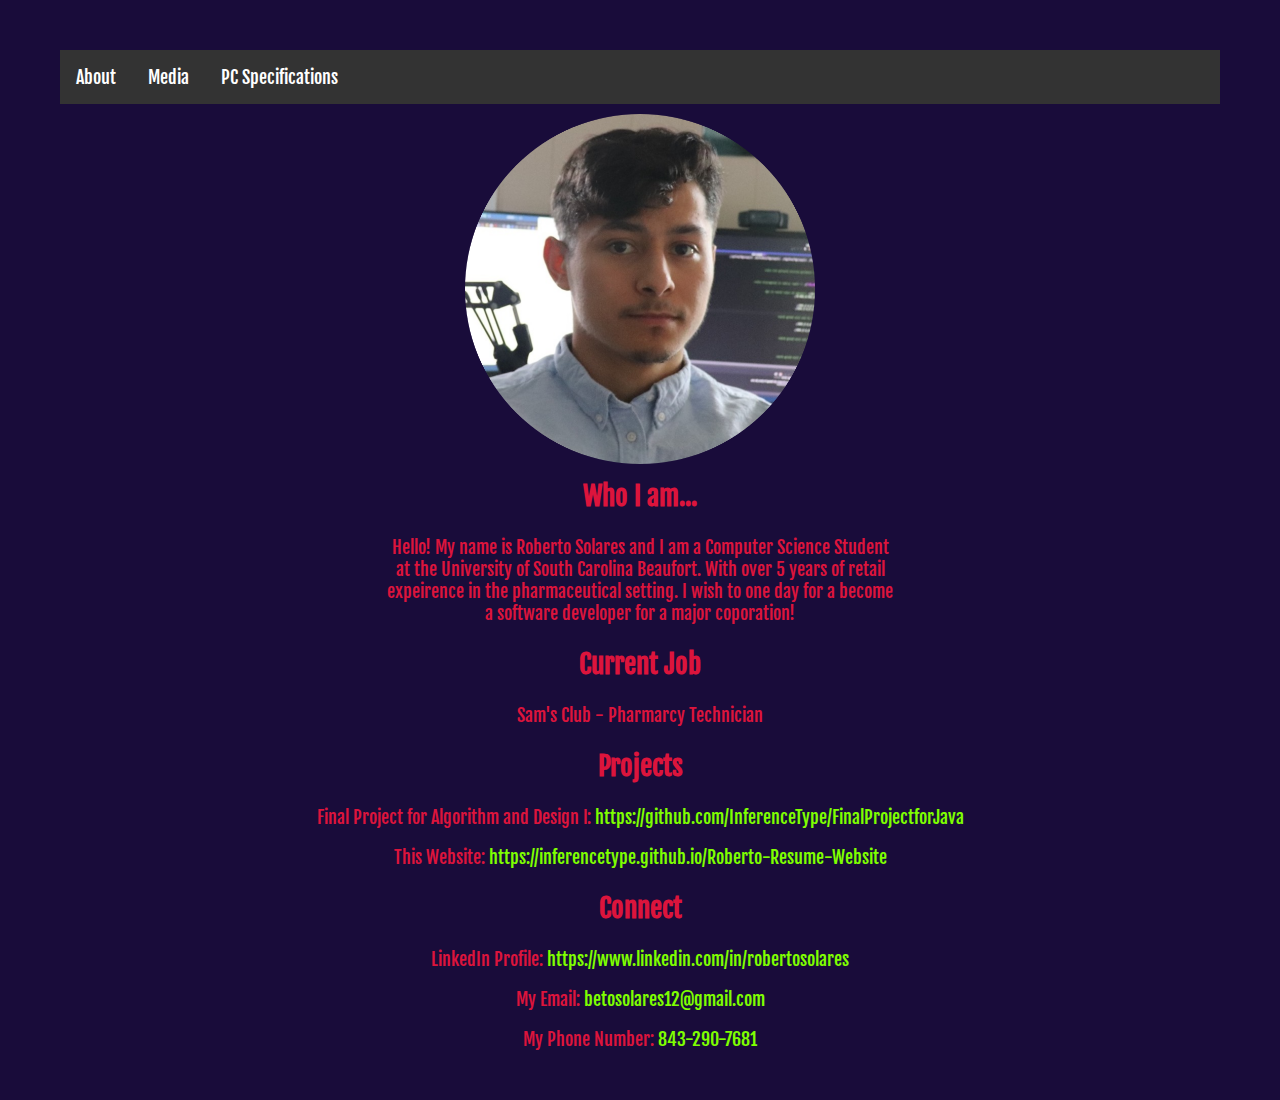
==== index.html @ 4cdb7011 "Add files via upload" ====
<!DOCTYPE html>
<html lang="en-US"> <!-- set the language to english US; for some reason its nice to have --> 
    <title>Roberto Solares Resume</title> <!-- not sure what this does yet -->
    <link rel="stylesheet" href="style.css">
        <ul class="navegationmenu">
            <li class="menuid"><a href="index.html">About</a></li>
            <li class="menuid"><a href="page1.html">Media</a></li>
            <li class="menuid"><a href="page2.html">PC Specifications</a></li>
        </ul> 
    
        <img src="images/circle-cropped.png" width="350" height="350" alt="Roberto Solares Profile Picture" >
        <h2>Who I am...</h2>
            <p>Hello! My name is Roberto Solares and I am a Computer Science Student<br> 
                at the University of South Carolina Beaufort. With over 5 years of retail<br>
                expeirence in the pharmaceutical setting. I wish to one day for a become<br>
                a software developer for a major coporation! 
            </p>
        <h2>Current Job</h2>
            <p>Sam's Club - Pharmarcy Technician</p> 
        <h2>Projects</h2>
            <p>Final Project for Algorithm and Design I: <a style="color:chartreuse;" title="Video Game Project"href="https://github.com/InferenceType/FinalProjectforJava"target="_blank">https://github.com/InferenceType/FinalProjectforJava</a>
                
            <p>This Website: <a style="color:chartreuse;" title="Portfolio Website" href="https://inferencetype.github.io/Roberto-Resume-Website"target="_blank">https://inferencetype.github.io/Roberto-Resume-Website</a>
                
        <h2>Connect</h2> 
            <p>LinkedIn Profile: <a style="color:chartreuse;" title="Roberto Solares Linkedin Profile"href="https://www.linkedin.com/in/robertosolares/"target="_blank">https://www.linkedin.com/in/robertosolares</a><br></p>
            <p>My Email: <a title="My Email" style="color:chartreuse;" href="mailto:betosolares12@gmail.com">betosolares12@gmail.com</a></p>
            <p>My Phone Number: <a title="My Phone Number" style="color:chartreuse;" href="tel:8432907681">843-290-7681</a></p>
    
    </body>
</html>
---- style.css ----
@import url(https://fonts.googleapis.com/css?family=Fjalla+One);

html {
    charset: "UTF-8";
}

body {
    background-image: url("images/27097.jpg");
    font-family: 'Fjalla One', sans-serif;
    font-size: 18px;
    margin: 50px;
}

img {
    margin: 10px; 
    display: block;
    margin-left: auto;
    margin-right: auto;
}

h2 {
    text-align: center;
    padding: 5px;
    margin: 2px;
    color:crimson;
}

p {
    color: crimson;
    text-align: center;
}

ul {
    text-align: right;
}

a:link {
  color: green;
  background-color: transparent;
  text-decoration: none;
}
a:visited {
  color: pink;
  background-color: transparent;
  text-decoration: none;
}
a:hover {
  color: red;
  background-color: transparent;
  text-decoration: underline;
}
a:active {
  color: yellow;
  background-color: transparent;
  text-decoration: underline;
}

ul.navegationmenu {
  list-style-type: none;
  margin: 0;
  padding: 0;
  overflow: hidden;
  background-color: #333333;
  margin: 10px;     
}

li.menuid {
  float: left;
}


ul.navegationmenu a {
  display: block;
  color: white;
  text-align: center;
  padding: 16px;
  text-decoration: none;
}

ul.navegationmenu a:hover {
  background-color: #111111;
}
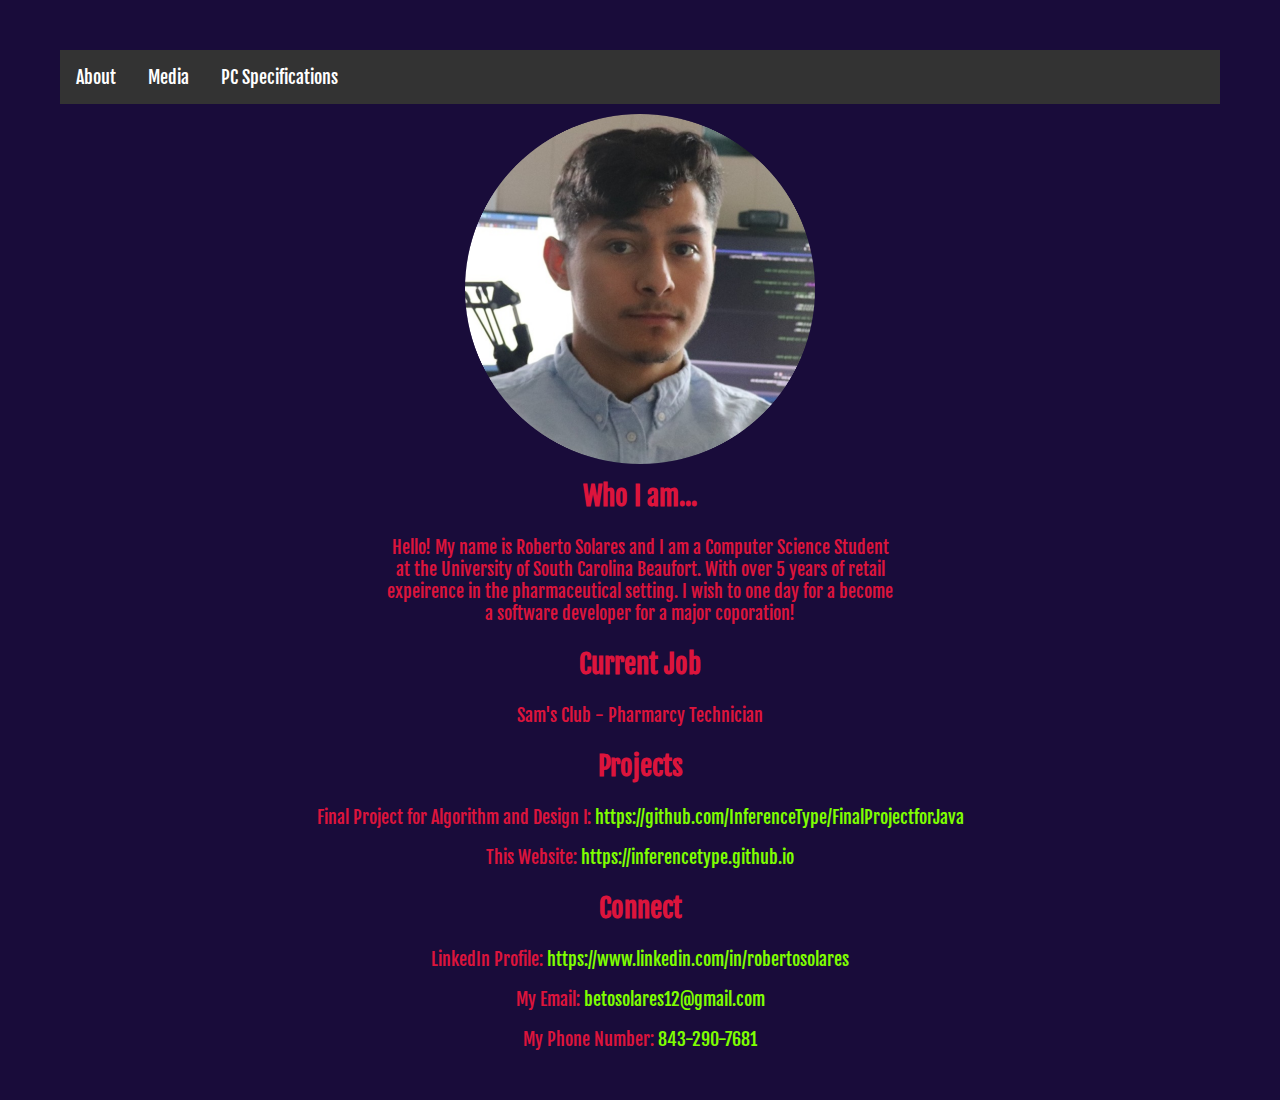
==== commit 52bd9b2d: "Update index.html" ====
--- a/index.html
+++ b/index.html
@@ -1,6 +1,6 @@
 <!DOCTYPE html>
 <html lang="en-US"> <!-- set the language to english US; for some reason its nice to have --> 
-    <title>Roberto Solares Resume</title> <!-- not sure what this does yet -->
+    <title>Roberto Solares Website</title> <!-- not sure what this does yet -->
     <link rel="stylesheet" href="style.css">
         <ul class="navegationmenu">
             <li class="menuid"><a href="index.html">About</a></li>
@@ -20,7 +20,7 @@
         <h2>Projects</h2>
             <p>Final Project for Algorithm and Design I: <a style="color:chartreuse;" title="Video Game Project"href="https://github.com/InferenceType/FinalProjectforJava"target="_blank">https://github.com/InferenceType/FinalProjectforJava</a>
                 
-            <p>This Website: <a style="color:chartreuse;" title="Portfolio Website" href="https://inferencetype.github.io/Roberto-Resume-Website"target="_blank">https://inferencetype.github.io/Roberto-Resume-Website</a>
+            <p>This Website: <a style="color:chartreuse;" title="Portfolio Website" href="https://inferencetype.github.io"target="_blank">https://inferencetype.github.io</a>
                 
         <h2>Connect</h2> 
             <p>LinkedIn Profile: <a style="color:chartreuse;" title="Roberto Solares Linkedin Profile"href="https://www.linkedin.com/in/robertosolares/"target="_blank">https://www.linkedin.com/in/robertosolares</a><br></p>
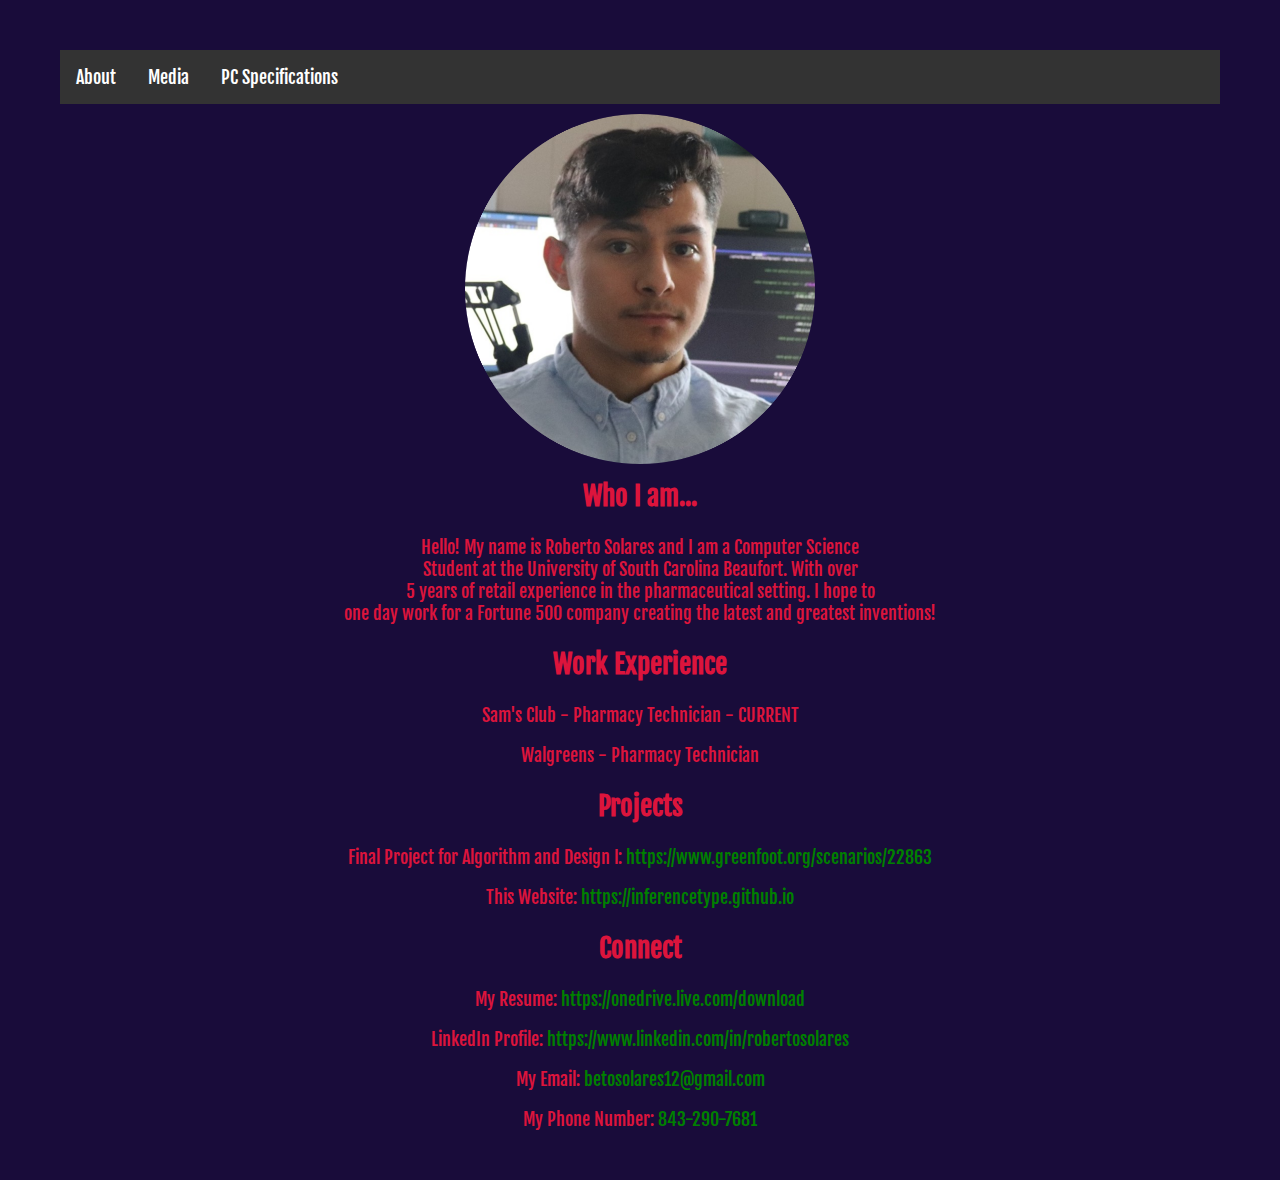
==== commit bea5b7f3: "Update index.html" ====
--- a/index.html
+++ b/index.html
@@ -2,6 +2,7 @@
 <html lang="en-US"> <!-- set the language to english US; for some reason its nice to have --> 
     <title>Roberto Solares Website</title> <!-- not sure what this does yet -->
     <link rel="stylesheet" href="style.css">
+    
         <ul class="navegationmenu">
             <li class="menuid"><a href="index.html">About</a></li>
             <li class="menuid"><a href="page1.html">Media</a></li>
@@ -9,27 +10,30 @@
         </ul> 
     
         <img src="images/circle-cropped.png" width="350" height="350" alt="Roberto Solares Profile Picture" >
+    
         <h2>Who I am...</h2>
-            <p>Hello! My name is Roberto Solares and I am a Computer Science Student<br> 
-                at the University of South Carolina Beaufort. With over 5 years of retail<br>
-                expeirence in the pharmaceutical setting. I wish to one day for a become<br>
-                a software developer for a major coporation! 
+            <p>Hello! My name is Roberto Solares and I am a Computer Science<br>
+                Student at the University of South Carolina Beaufort. With over<br>
+                5 years of retail experience in the pharmaceutical setting. I hope to<br> 
+                one day work for a Fortune 500 company creating the latest and greatest inventions!<br> 
+                
             </p>
-        <h2>Current Job</h2>
-            <p>Sam's Club - Pharmarcy Technician</p> 
+    
+        <h2>Work Experience</h2>
+            <p>Sam's Club - Pharmacy Technician - CURRENT</p> 
+            <p>Walgreens - Pharmacy Technician</p>
+    
         <h2>Projects</h2>
-            <p>Final Project for Algorithm and Design I: <a style="color:chartreuse;" title="Video Game Project"href="https://github.com/InferenceType/FinalProjectforJava"target="_blank">https://github.com/InferenceType/FinalProjectforJava</a>
+            <p>Final Project for Algorithm and Design I: <a title="Video Game Project"href="https://www.greenfoot.org/scenarios/22863"target="_blank">https://www.greenfoot.org/scenarios/22863</a>
+            <p>This Website: <a title="Portfolio Website" href="https://inferencetype.github.io"target="_blank">https://inferencetype.github.io</a>
                 
-            <p>This Website: <a style="color:chartreuse;" title="Portfolio Website" href="https://inferencetype.github.io"target="_blank">https://inferencetype.github.io</a>
-                
-        <h2>Connect</h2> 
-            <p>LinkedIn Profile: <a style="color:chartreuse;" title="Roberto Solares Linkedin Profile"href="https://www.linkedin.com/in/robertosolares/"target="_blank">https://www.linkedin.com/in/robertosolares</a><br></p>
-            <p>My Email: <a title="My Email" style="color:chartreuse;" href="mailto:betosolares12@gmail.com">betosolares12@gmail.com</a></p>
-            <p>My Phone Number: <a title="My Phone Number" style="color:chartreuse;" href="tel:8432907681">843-290-7681</a></p>
-    
-    </body>
+        <h2>Connect</h2>
+            <p>My Resume: <a title="My Resume" href="https://onedrive.live.com/download?cid=7A99E39A46E87B3C&resid=7A99E39A46E87B3C%2111960&authkey=AAm_sFeM_kBL644&em=2" target="_blank">https://onedrive.live.com/download</a></p>
+            <p>LinkedIn Profile: <a title="Roberto Solares Linkedin Profile" href="https://www.linkedin.com/in/robertosolares/" target="_blank">https://www.linkedin.com/in/robertosolares</a></p>
+            <p>My Email: <a title="My Email" href="mailto:betosolares12@gmail.com">betosolares12@gmail.com</a></p>
+            <p>My Phone Number: <a title="My Phone Number" href="tel:8432907681">843-290-7681</a></p>
 </html>
-
 
     
     
+    
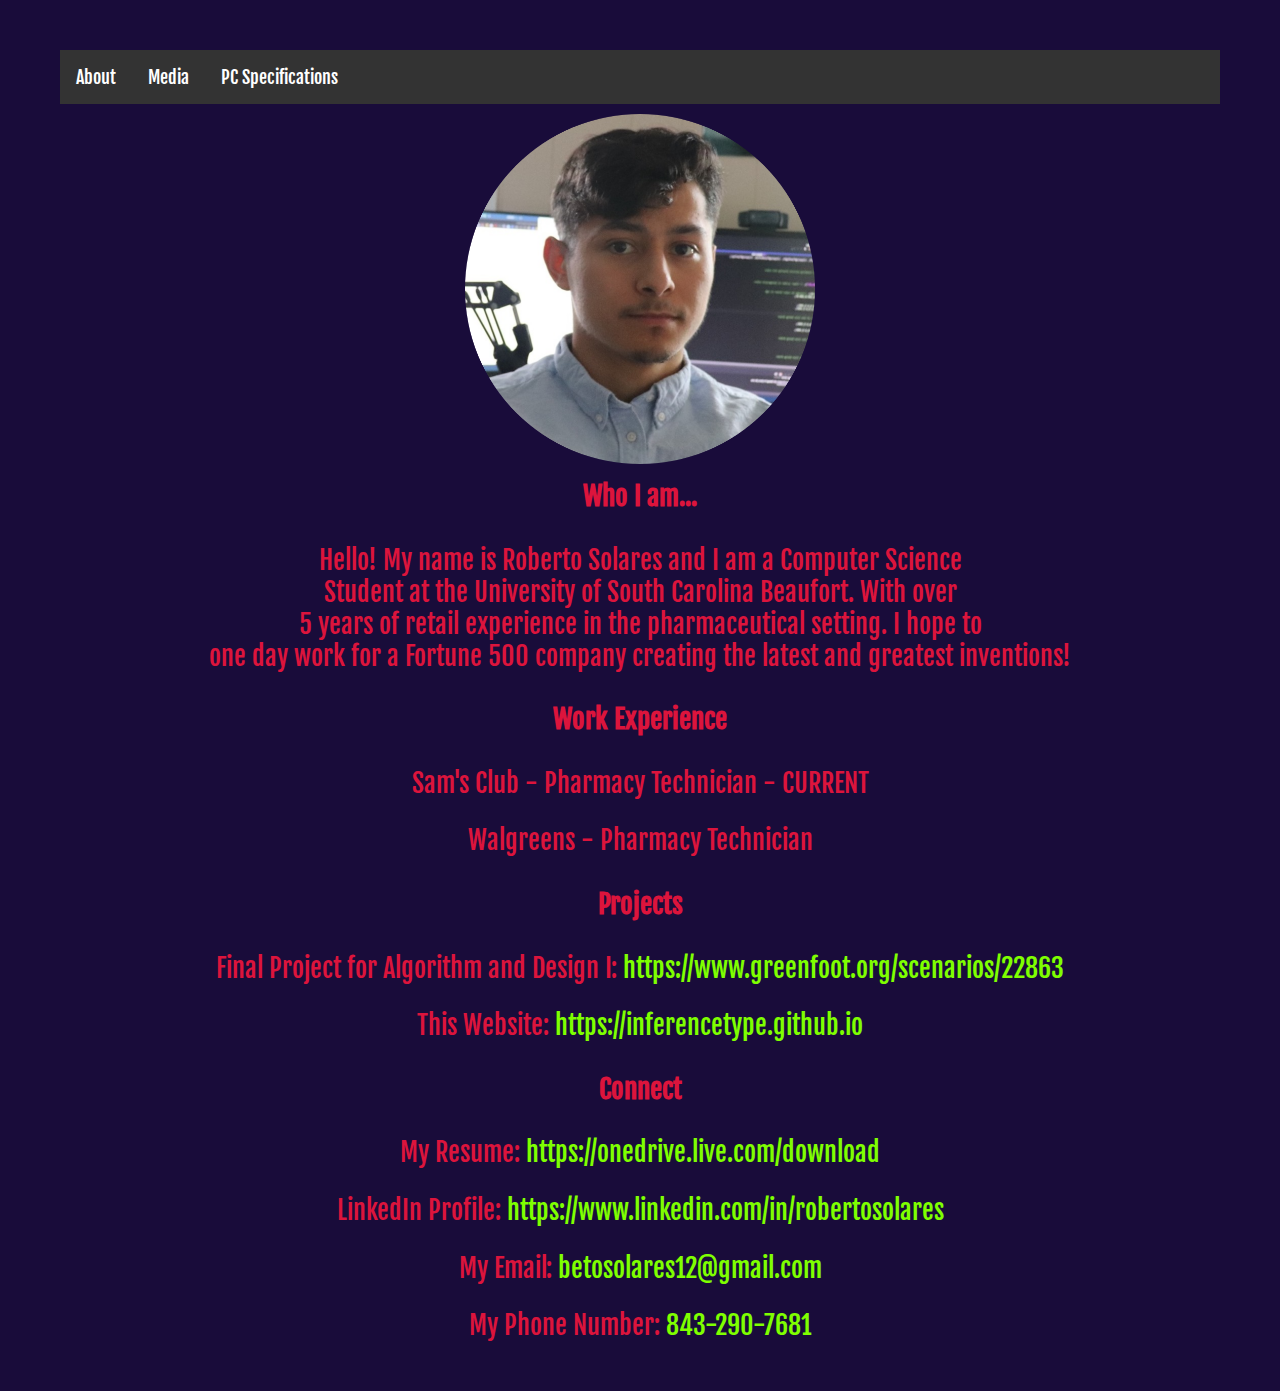
==== commit 7c1ed3b0: "Font size in P" ====
--- a/index.html
+++ b/index.html
@@ -36,4 +36,3 @@
 
     
     
-    
--- a/style.css
+++ b/style.css
@@ -28,31 +28,23 @@
 p {
     color: crimson;
     text-align: center;
+    font-size: 2vw;
+}
+
+a {
+  color:chartreuse;
+  background-color: transparent;
+  text-decoration: none;
+}
+
+a:hover {
+  color:deeppink;
+  background-color: transparent;
+  text-decoration: underline;
 }
 
 ul {
     text-align: right;
-}
-
-a:link {
-  color: green;
-  background-color: transparent;
-  text-decoration: none;
-}
-a:visited {
-  color: pink;
-  background-color: transparent;
-  text-decoration: none;
-}
-a:hover {
-  color: red;
-  background-color: transparent;
-  text-decoration: underline;
-}
-a:active {
-  color: yellow;
-  background-color: transparent;
-  text-decoration: underline;
 }
 
 ul.navegationmenu {
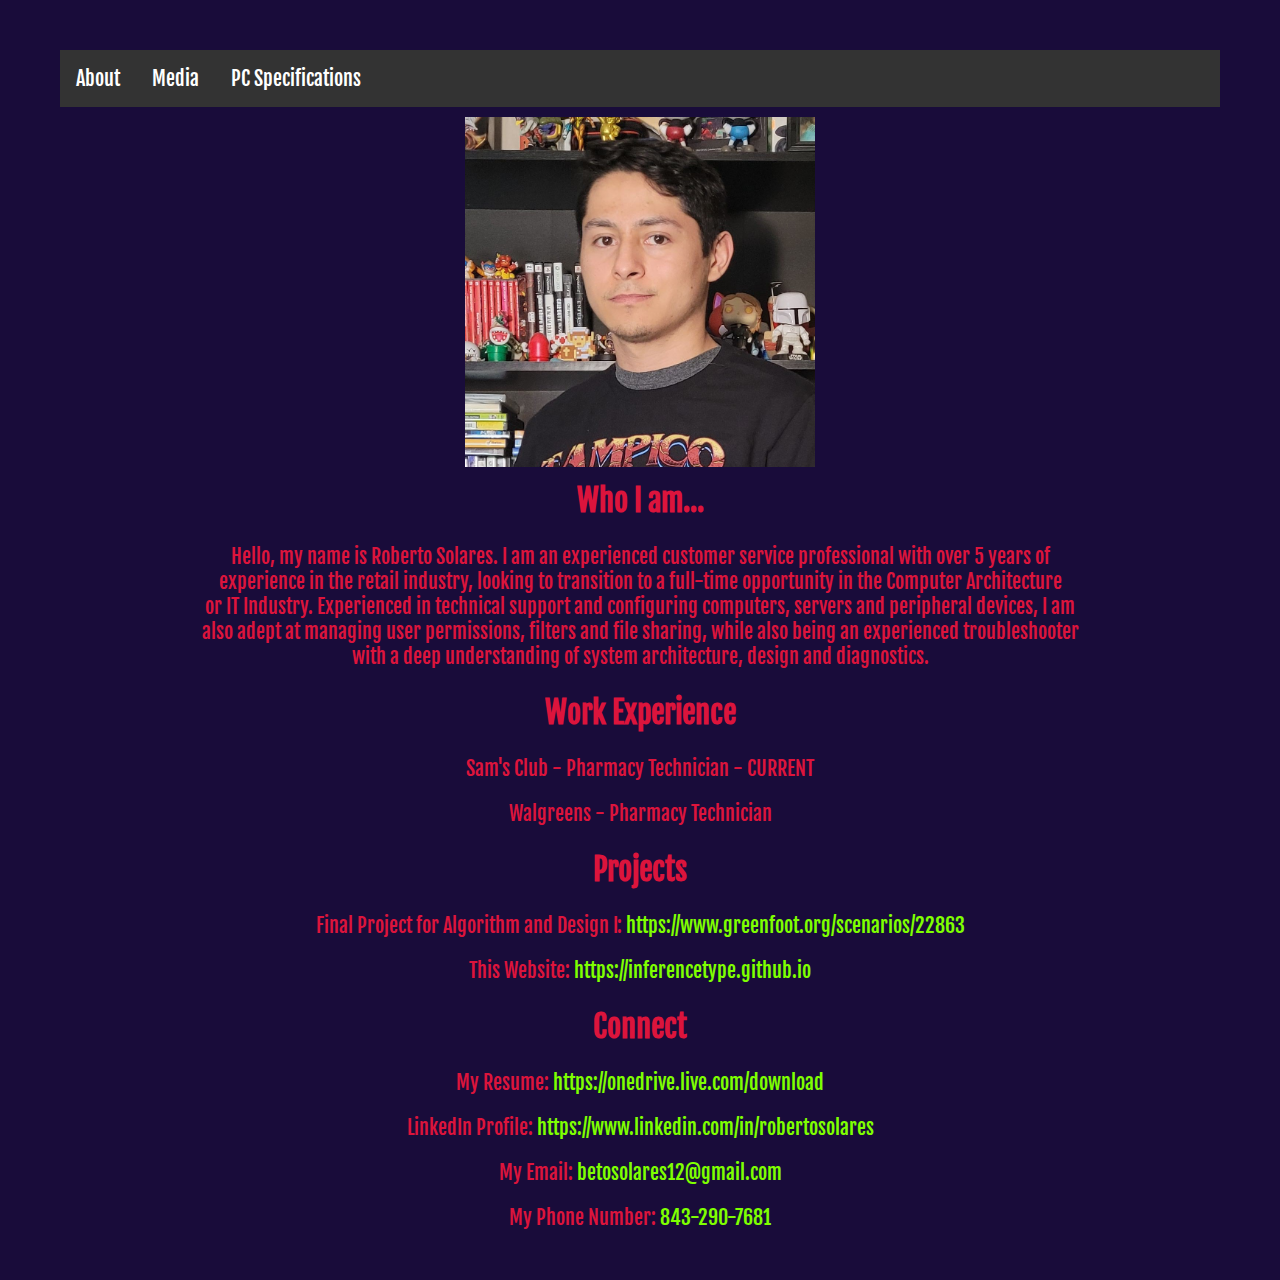
==== commit 00f5a97c: "another update" ====
--- a/index.html
+++ b/index.html
@@ -9,13 +9,14 @@
             <li class="menuid"><a href="page2.html">PC Specifications</a></li>
         </ul> 
     
-        <img src="images/circle-cropped.png" width="350" height="350" alt="Roberto Solares Profile Picture" >
+        <img src="images/pfp.jpg" width="350" height="350" alt="Roberto Solares Profile Picture" >
     
         <h2>Who I am...</h2>
-            <p>Hello! My name is Roberto Solares and I am a Computer Science<br>
-                Student at the University of South Carolina Beaufort. With over<br>
-                5 years of retail experience in the pharmaceutical setting. I hope to<br> 
-                one day work for a Fortune 500 company creating the latest and greatest inventions!<br> 
+            <p>Hello, my name is Roberto Solares. I am an experienced customer service professional with over 5 years of<br> 
+                experience in the retail industry, looking to transition to a full-time opportunity in the Computer Architecture<br> 
+                or IT Industry. Experienced in technical support and configuring computers, servers and peripheral devices, I am<br> 
+                also adept at managing user permissions, filters and file sharing, while also being an experienced troubleshooter<br>
+                with a deep understanding of system architecture, design and diagnostics.<br>
                 
             </p>
     
@@ -28,7 +29,7 @@
             <p>This Website: <a title="Portfolio Website" href="https://inferencetype.github.io"target="_blank">https://inferencetype.github.io</a>
                 
         <h2>Connect</h2>
-            <p>My Resume: <a title="My Resume" href="https://onedrive.live.com/download?cid=7A99E39A46E87B3C&resid=7A99E39A46E87B3C%2111960&authkey=AAm_sFeM_kBL644&em=2" target="_blank">https://onedrive.live.com/download</a></p>
+            <p>My Resume: <a title="My Resume" href="https://onedrive.live.com/download?cid=7A99E39A46E87B3C&resid=7A99E39A46E87B3C%2112174&authkey=ACk1LIMuzlG3oos&em=2" target="_blank">https://onedrive.live.com/download</a></p>
             <p>LinkedIn Profile: <a title="Roberto Solares Linkedin Profile" href="https://www.linkedin.com/in/robertosolares/" target="_blank">https://www.linkedin.com/in/robertosolares</a></p>
             <p>My Email: <a title="My Email" href="mailto:betosolares12@gmail.com">betosolares12@gmail.com</a></p>
             <p>My Phone Number: <a title="My Phone Number" href="tel:8432907681">843-290-7681</a></p>
--- a/style.css
+++ b/style.css
@@ -7,7 +7,7 @@
 body {
     background-image: url("images/27097.jpg");
     font-family: 'Fjalla One', sans-serif;
-    font-size: 18px;
+    font-size: 20px;
     margin: 50px;
 }
 
@@ -28,7 +28,6 @@
 p {
     color: crimson;
     text-align: center;
-    font-size: 2vw;
 }
 
 a {
